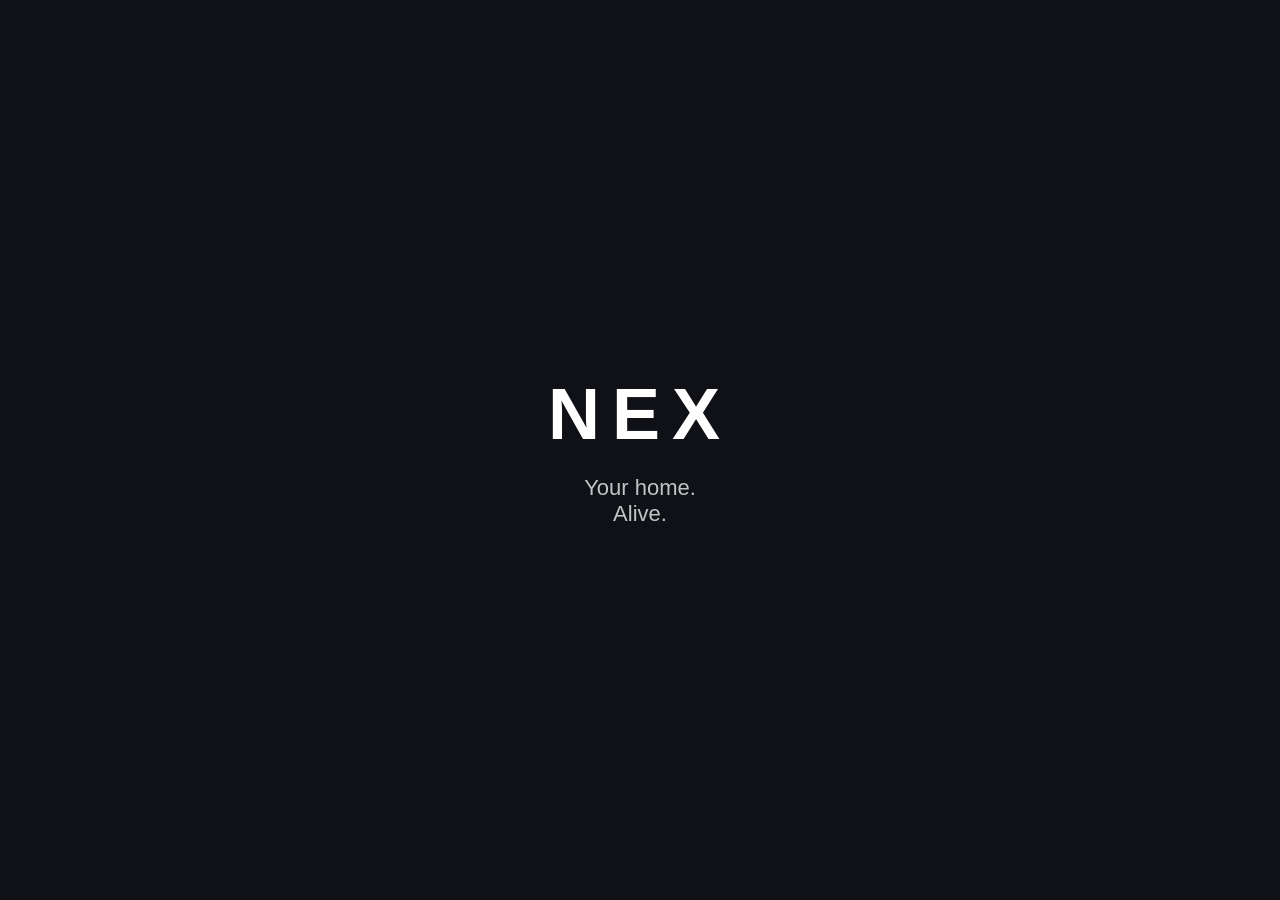
==== frontend/index.html @ 766d1158 "feat: bootstrap frontend" ====
<!DOCTYPE html>
<html lang="en">
<head>
    <meta charset="UTF-8">
    <meta name="viewport" content="width=device-width, initial-scale=1.0">
    <title>NEX</title>

    <link rel="stylesheet" href="css/style.css">
</head>
<body>

<div id="boot">

    <h1>NEX</h1>

    <p>Your home.<br>Alive.</p>

</div>

<div id="scene">

    <div id="house">

        <h2>Living House</h2>

    </div>

</div>

<script type="module" src="js/app.js"></script>

</body>
</html>
---- frontend/css/style.css ----
*{
    margin:0;
    padding:0;
    box-sizing:border-box;
}

html,body{

    width:100%;
    height:100%;

    overflow:hidden;

    font-family:
        Inter,
        Arial,
        sans-serif;

    background:#0f1117;

    color:white;
}

body{

    position:relative;
}

#boot{

    position:absolute;

    inset:0;

    display:flex;

    flex-direction:column;

    justify-content:center;

    align-items:center;

    transition:1.5s;

    z-index:100;
}

#boot.hide{

    opacity:0;

    pointer-events:none;
}

#boot h1{

    font-size:72px;

    font-weight:700;

    letter-spacing:12px;
}

#boot p{

    margin-top:20px;

    opacity:.75;

    font-size:22px;

    text-align:center;
}

#scene{

    position:absolute;

    inset:0;

    opacity:0;

    transition:2s;

    display:flex;

    justify-content:center;

    align-items:center;

    background:

        radial-gradient(circle at center,
        #2b2f37 0%,
        #17191e 60%,
        #0d0e12 100%);
}

#scene.show{

    opacity:1;
}

#house{

    width:420px;

    height:260px;

    border:2px solid rgba(255,255,255,.08);

    border-radius:24px;

    display:flex;

    justify-content:center;

    align-items:center;

    color:#ddd;

    backdrop-filter:blur(4px);
}
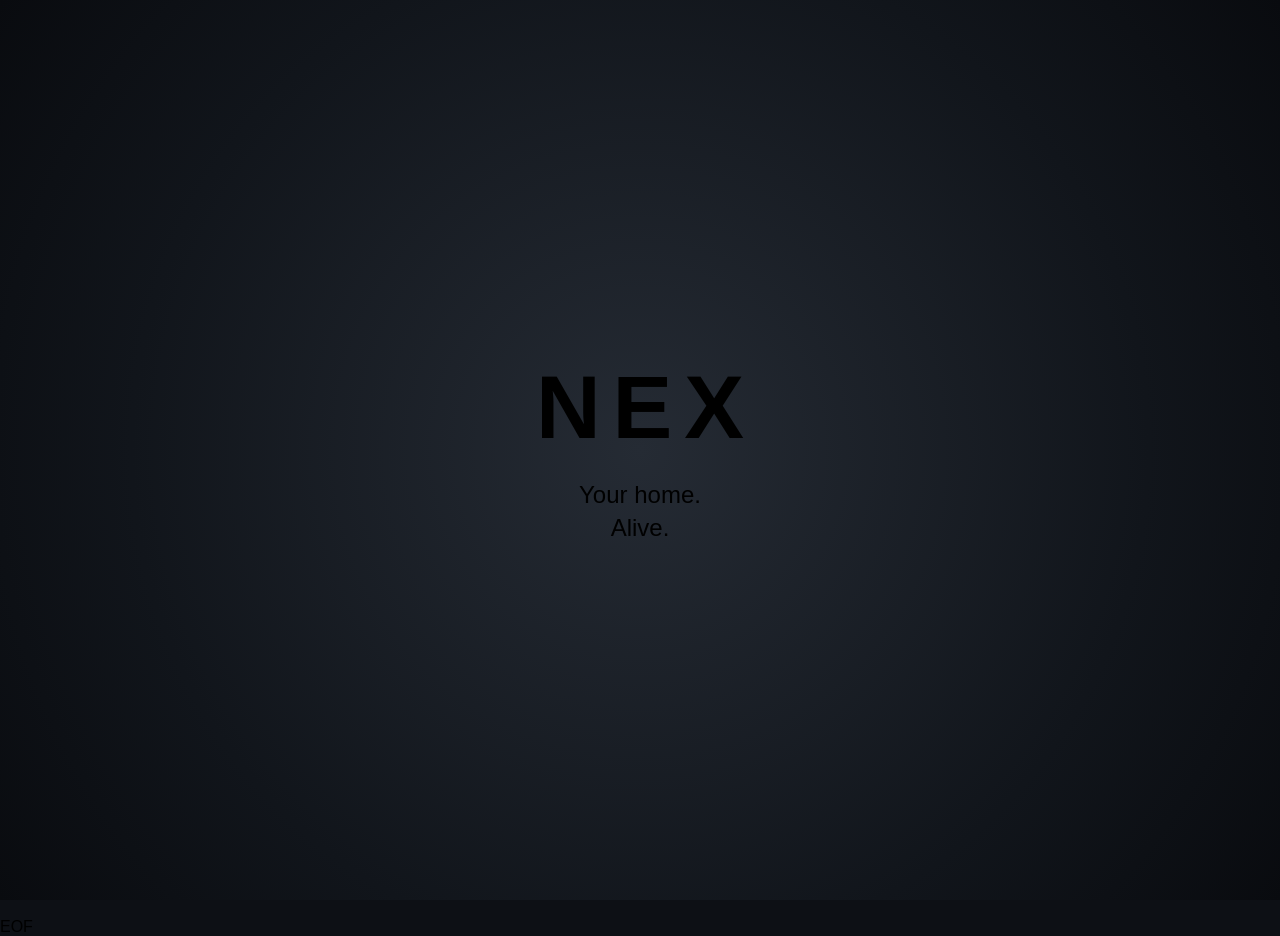
==== commit 5a80da0d: "feat: add living house scene engine" ====
--- a/frontend/index.html
+++ b/frontend/index.html
@@ -1,33 +1,23 @@
+cat > frontend/index.html <<'EOF'
 <!DOCTYPE html>
-<html lang="en">
+<html lang="uk">
 <head>
     <meta charset="UTF-8">
     <meta name="viewport" content="width=device-width, initial-scale=1.0">
-    <title>NEX</title>
+
+    <title>NEX Living House</title>
 
     <link rel="stylesheet" href="css/style.css">
 </head>
 <body>
-
-<div id="boot">
-
-    <h1>NEX</h1>
-
-    <p>Your home.<br>Alive.</p>
-
-</div>
-
-<div id="scene">
-
-    <div id="house">
-
-        <h2>Living House</h2>
-
+    <div id="boot" class="boot">
+        <div class="boot__logo">NEX</div>
+        <div class="boot__tagline">Your home.<br>Alive.</div>
     </div>
 
-</div>
+    <main id="app" class="app" aria-label="NEX Living House"></main>
 
-<script type="module" src="js/app.js"></script>
-
+    <script type="module" src="js/app.js"></script>
 </body>
 </html>
+EOF
--- a/frontend/css/style.css
+++ b/frontend/css/style.css
@@ -1,123 +1,966 @@
-*{
-    margin:0;
-    padding:0;
-    box-sizing:border-box;
-}
-
-html,body{
-
-    width:100%;
-    height:100%;
-
-    overflow:hidden;
+cat > frontend/css/style.css <<'EOF'
+:root {
+    color-scheme: dark;
+
+    --text-main: #f4f2eb;
+    --text-muted: rgba(244, 242, 235, 0.66);
+
+    --glass-background: rgba(21, 25, 30, 0.66);
+    --glass-border: rgba(255, 255, 255, 0.12);
+
+    --warm-light: #ffc66f;
+    --warm-light-soft: rgba(255, 198, 111, 0.25);
+
+    --scene-width: 1600px;
+}
+
+* {
+    box-sizing: border-box;
+}
+
+html,
+body {
+    width: 100%;
+    height: 100%;
+    margin: 0;
+}
+
+body {
+    overflow: hidden;
+
+    color: var(--text-main);
+    background: #0d1015;
 
     font-family:
         Inter,
-        Arial,
+        -apple-system,
+        BlinkMacSystemFont,
+        "Segoe UI",
         sans-serif;
-
-    background:#0f1117;
-
-    color:white;
-}
-
-body{
-
-    position:relative;
-}
-
-#boot{
-
-    position:absolute;
-
-    inset:0;
-
-    display:flex;
-
-    flex-direction:column;
-
-    justify-content:center;
-
-    align-items:center;
-
-    transition:1.5s;
-
-    z-index:100;
-}
-
-#boot.hide{
-
-    opacity:0;
-
-    pointer-events:none;
-}
-
-#boot h1{
-
-    font-size:72px;
-
-    font-weight:700;
-
-    letter-spacing:12px;
-}
-
-#boot p{
-
-    margin-top:20px;
-
-    opacity:.75;
-
-    font-size:22px;
-
-    text-align:center;
-}
-
-#scene{
-
-    position:absolute;
-
-    inset:0;
-
-    opacity:0;
-
-    transition:2s;
-
-    display:flex;
-
-    justify-content:center;
-
-    align-items:center;
-
-    background:
-
-        radial-gradient(circle at center,
-        #2b2f37 0%,
-        #17191e 60%,
-        #0d0e12 100%);
-}
-
-#scene.show{
-
-    opacity:1;
-}
-
-#house{
-
-    width:420px;
-
-    height:260px;
-
-    border:2px solid rgba(255,255,255,.08);
-
-    border-radius:24px;
-
-    display:flex;
-
-    justify-content:center;
-
-    align-items:center;
-
-    color:#ddd;
-
-    backdrop-filter:blur(4px);
-}
+}
+
+button,
+input,
+select,
+textarea {
+    font: inherit;
+}
+
+.boot {
+    position: fixed;
+    inset: 0;
+    z-index: 1000;
+
+    display: flex;
+    flex-direction: column;
+    align-items: center;
+    justify-content: center;
+
+    background:
+        radial-gradient(circle at center, #252b34 0%, #11151b 65%, #090b0f 100%);
+
+    transition:
+        opacity 1.2s ease,
+        visibility 1.2s ease;
+}
+
+.boot--hidden {
+    opacity: 0;
+    visibility: hidden;
+    pointer-events: none;
+}
+
+.boot__logo {
+    padding-left: 12px;
+
+    font-size: clamp(52px, 7vw, 92px);
+    font-weight: 700;
+    letter-spacing: 12px;
+
+    animation: boot-breathe 2.4s ease-in-out infinite;
+}
+
+.boot__tagline {
+    margin-top: 20px;
+
+    color: var(--text-muted);
+
+    font-size: clamp(18px, 2vw, 24px);
+    line-height: 1.35;
+    text-align: center;
+}
+
+.app {
+    width: 100%;
+    height: 100%;
+}
+
+.scene {
+    position: relative;
+
+    width: 100%;
+    height: 100%;
+
+    overflow: hidden;
+
+    opacity: 0;
+
+    background:
+        radial-gradient(circle at 52% 42%, rgba(111, 132, 151, 0.16), transparent 38%),
+        linear-gradient(180deg, #18212c 0%, #273443 48%, #192028 100%);
+
+    transition: opacity 1.8s ease;
+}
+
+.scene--ready {
+    opacity: 1;
+}
+
+.scene__sky {
+    position: absolute;
+    inset: 0 0 32%;
+
+    overflow: hidden;
+}
+
+.scene__glow {
+    position: absolute;
+    top: 13%;
+    left: 50%;
+
+    width: min(55vw, 800px);
+    aspect-ratio: 1;
+
+    border-radius: 50%;
+
+    background: radial-gradient(
+        circle,
+        rgba(255, 204, 132, 0.18) 0%,
+        rgba(174, 190, 209, 0.08) 35%,
+        transparent 70%
+    );
+
+    filter: blur(10px);
+    transform: translateX(-50%);
+}
+
+.scene__cloud {
+    position: absolute;
+
+    width: 220px;
+    height: 52px;
+
+    border-radius: 50%;
+
+    background: rgba(215, 223, 229, 0.08);
+
+    filter: blur(2px);
+
+    animation: cloud-drift 42s linear infinite;
+}
+
+.scene__cloud::before,
+.scene__cloud::after {
+    content: "";
+
+    position: absolute;
+
+    border-radius: 50%;
+
+    background: inherit;
+}
+
+.scene__cloud::before {
+    left: 30px;
+    bottom: 12px;
+
+    width: 90px;
+    height: 80px;
+}
+
+.scene__cloud::after {
+    right: 30px;
+    bottom: 8px;
+
+    width: 110px;
+    height: 90px;
+}
+
+.scene__cloud--one {
+    top: 18%;
+    left: 8%;
+}
+
+.scene__cloud--two {
+    top: 29%;
+    left: 72%;
+
+    opacity: 0.7;
+
+    animation-duration: 58s;
+}
+
+.scene__cloud--three {
+    top: 8%;
+    left: 44%;
+
+    opacity: 0.45;
+
+    transform: scale(0.65);
+
+    animation-duration: 72s;
+}
+
+.scene__ground {
+    position: absolute;
+    inset: 52% 0 0;
+
+    overflow: hidden;
+
+    background:
+        linear-gradient(180deg, rgba(48, 67, 57, 0.32), transparent 20%),
+        linear-gradient(180deg, #18251f 0%, #111914 100%);
+}
+
+.scene__hill {
+    position: absolute;
+
+    border-radius: 50% 50% 0 0;
+}
+
+.scene__hill--back {
+    top: 1%;
+    left: -8%;
+
+    width: 75%;
+    height: 56%;
+
+    background: #22312a;
+
+    transform: rotate(2deg);
+}
+
+.scene__hill--front {
+    top: 25%;
+    right: -15%;
+
+    width: 90%;
+    height: 76%;
+
+    background: #17231d;
+
+    transform: rotate(-3deg);
+}
+
+.house {
+    position: absolute;
+    left: 50%;
+    bottom: 13%;
+
+    width: min(47vw, 700px);
+    min-width: 430px;
+    aspect-ratio: 1.55;
+
+    transform: translateX(-50%) translateY(30px);
+    opacity: 0;
+
+    transition:
+        transform 1.6s cubic-bezier(0.22, 1, 0.36, 1) 0.25s,
+        opacity 1.4s ease 0.25s;
+}
+
+.scene--ready .house {
+    transform: translateX(-50%) translateY(0);
+    opacity: 1;
+}
+
+.house__shadow {
+    position: absolute;
+    left: 7%;
+    right: 7%;
+    bottom: -4%;
+
+    height: 18%;
+
+    border-radius: 50%;
+
+    background: rgba(0, 0, 0, 0.43);
+
+    filter: blur(18px);
+}
+
+.house__body {
+    position: absolute;
+    inset: 8% 6% 7%;
+}
+
+.house__roof {
+    position: absolute;
+    z-index: 2;
+    top: 0;
+    left: 8%;
+
+    width: 84%;
+    height: 45%;
+
+    background:
+        linear-gradient(145deg, rgba(255, 255, 255, 0.08), transparent 30%),
+        linear-gradient(160deg, #393a38 0%, #242626 100%);
+
+    clip-path: polygon(50% 0, 100% 82%, 94% 100%, 6% 100%, 0 82%);
+
+    filter: drop-shadow(0 14px 12px rgba(0, 0, 0, 0.36));
+}
+
+.house__wall {
+    position: absolute;
+    top: 39%;
+    left: 13%;
+
+    width: 74%;
+    height: 52%;
+
+    border: 1px solid rgba(255, 255, 255, 0.07);
+
+    background:
+        repeating-linear-gradient(
+            90deg,
+            rgba(255, 255, 255, 0.025) 0 1px,
+            transparent 1px 34px
+        ),
+        linear-gradient(180deg, #4b4036 0%, #312b27 100%);
+
+    box-shadow:
+        inset 0 0 50px rgba(0, 0, 0, 0.22),
+        0 20px 45px rgba(0, 0, 0, 0.28);
+}
+
+.house__terrace {
+    position: absolute;
+    left: 4%;
+    right: 4%;
+    bottom: 1%;
+
+    height: 10%;
+
+    border-radius: 4px;
+
+    background:
+        repeating-linear-gradient(
+            90deg,
+            #4b3a2d 0 42px,
+            #2d251f 42px 44px
+        );
+
+    box-shadow: 0 14px 30px rgba(0, 0, 0, 0.35);
+}
+
+.house__window {
+    position: absolute;
+    top: 25%;
+
+    width: 23%;
+    height: 40%;
+
+    border: 7px solid #272523;
+
+    background:
+        linear-gradient(rgba(255, 224, 170, 0.82), rgba(255, 177, 83, 0.65));
+
+    box-shadow:
+        0 0 35px var(--warm-light-soft),
+        inset 0 0 18px rgba(255, 255, 255, 0.16);
+
+    animation: window-breathe 5s ease-in-out infinite;
+}
+
+.house__window::before,
+.house__window::after {
+    content: "";
+
+    position: absolute;
+
+    background: rgba(48, 42, 35, 0.55);
+}
+
+.house__window::before {
+    top: 0;
+    bottom: 0;
+    left: 50%;
+
+    width: 3px;
+}
+
+.house__window::after {
+    top: 50%;
+    left: 0;
+    right: 0;
+
+    height: 3px;
+}
+
+.house__window--left {
+    left: 10%;
+}
+
+.house__window--right {
+    right: 10%;
+
+    animation-delay: -1.3s;
+}
+
+.house__door {
+    position: absolute;
+    left: 43%;
+    bottom: 0;
+
+    width: 14%;
+    height: 56%;
+
+    border: 5px solid #28231f;
+
+    background:
+        linear-gradient(90deg, rgba(255, 255, 255, 0.05), transparent),
+        #30251e;
+}
+
+.house__door::after {
+    content: "";
+
+    position: absolute;
+    top: 52%;
+    right: 12%;
+
+    width: 5px;
+    height: 5px;
+
+    border-radius: 50%;
+
+    background: #c8a46f;
+}
+
+.solar-array {
+    position: absolute;
+    top: 42%;
+    left: 24%;
+
+    display: grid;
+    grid-template-columns: repeat(4, 1fr);
+    gap: 5px;
+
+    width: 49%;
+    height: 31%;
+
+    transform: perspective(500px) rotateX(54deg);
+    transform-origin: center bottom;
+}
+
+.solar-panel {
+    border: 1px solid rgba(166, 196, 221, 0.3);
+
+    background:
+        repeating-linear-gradient(
+            90deg,
+            transparent 0 10px,
+            rgba(167, 204, 231, 0.13) 10px 11px
+        ),
+        linear-gradient(145deg, #244056, #101d29);
+
+    box-shadow: inset 0 0 12px rgba(107, 188, 239, 0.14);
+}
+
+.starlink {
+    position: absolute;
+    top: 13%;
+    right: 16%;
+
+    width: 13%;
+    height: 42%;
+}
+
+.starlink__mast {
+    position: absolute;
+    left: 48%;
+    bottom: 0;
+
+    width: 5px;
+    height: 65%;
+
+    border-radius: 4px;
+
+    background: #aeb5b8;
+
+    transform: rotate(5deg);
+}
+
+.starlink__dish {
+    position: absolute;
+    top: 2%;
+    left: 18%;
+
+    width: 72%;
+    height: 36%;
+
+    border-radius: 50% 50% 46% 46%;
+
+    background:
+        linear-gradient(160deg, #eff2f1, #929b9e);
+
+    box-shadow: 0 5px 9px rgba(0, 0, 0, 0.25);
+
+    transform: rotate(-14deg);
+}
+
+.energy-equipment {
+    position: absolute;
+    right: clamp(42px, 8vw, 150px);
+    bottom: 17%;
+
+    display: flex;
+    align-items: flex-end;
+    gap: 25px;
+
+    opacity: 0;
+    transform: translateX(35px);
+
+    transition:
+        opacity 1.4s ease 0.6s,
+        transform 1.5s cubic-bezier(0.22, 1, 0.36, 1) 0.6s;
+}
+
+.scene--ready .energy-equipment {
+    opacity: 1;
+    transform: translateX(0);
+}
+
+.inverter {
+    position: relative;
+
+    width: 110px;
+    height: 175px;
+
+    border: 1px solid rgba(255, 255, 255, 0.13);
+    border-radius: 12px;
+
+    background:
+        linear-gradient(145deg, rgba(255, 255, 255, 0.12), transparent 24%),
+        #d7d9d4;
+
+    box-shadow:
+        0 18px 35px rgba(0, 0, 0, 0.33),
+        inset 0 0 20px rgba(255, 255, 255, 0.16);
+}
+
+.inverter__screen {
+    position: absolute;
+    top: 22%;
+    left: 23%;
+
+    width: 54%;
+    height: 24%;
+
+    border-radius: 4px;
+
+    background:
+        radial-gradient(circle, rgba(114, 221, 170, 0.22), transparent 65%),
+        #182522;
+
+    box-shadow: inset 0 0 8px #060908;
+}
+
+.inverter__brand {
+    position: absolute;
+    left: 0;
+    right: 0;
+    bottom: 16%;
+
+    color: #343836;
+
+    font-size: 12px;
+    font-weight: 700;
+    letter-spacing: 2px;
+    text-align: center;
+}
+
+.battery {
+    position: relative;
+
+    width: 110px;
+    height: 145px;
+
+    overflow: hidden;
+
+    border: 2px solid rgba(255, 255, 255, 0.13);
+    border-radius: 9px;
+
+    background: #20272b;
+
+    box-shadow: 0 18px 35px rgba(0, 0, 0, 0.33);
+}
+
+.battery__level {
+    position: absolute;
+    left: 8px;
+    right: 8px;
+    bottom: 8px;
+
+    height: 76%;
+
+    border-radius: 4px;
+
+    background:
+        linear-gradient(
+            180deg,
+            rgba(142, 211, 138, 0.8),
+            rgba(79, 145, 85, 0.78)
+        );
+
+    box-shadow: 0 0 18px rgba(118, 202, 121, 0.18);
+}
+
+.battery__terminals {
+    position: absolute;
+    top: -5px;
+    left: 22%;
+
+    width: 56%;
+    height: 9px;
+
+    border-radius: 3px 3px 0 0;
+
+    background: #596166;
+}
+
+.grid-source {
+    position: absolute;
+    left: clamp(35px, 7vw, 130px);
+    bottom: 18%;
+
+    width: 170px;
+    height: 350px;
+
+    opacity: 0;
+    transform: translateX(-35px);
+
+    transition:
+        opacity 1.4s ease 0.45s,
+        transform 1.5s cubic-bezier(0.22, 1, 0.36, 1) 0.45s;
+}
+
+.scene--ready .grid-source {
+    opacity: 1;
+    transform: translateX(0);
+}
+
+.grid-source__pole {
+    position: absolute;
+    left: 50%;
+    bottom: 0;
+
+    width: 15px;
+    height: 82%;
+
+    border-radius: 8px 8px 3px 3px;
+
+    background:
+        linear-gradient(90deg, #594a3c, #8a745d 45%, #4b4035);
+}
+
+.grid-source__arm {
+    position: absolute;
+    top: 17%;
+    left: 18%;
+
+    width: 64%;
+    height: 10px;
+
+    border-radius: 5px;
+
+    background: #655443;
+}
+
+.grid-source__wire {
+    position: absolute;
+    top: 18%;
+
+    width: 130%;
+    height: 70px;
+
+    border-top: 2px solid rgba(27, 27, 26, 0.88);
+    border-radius: 50%;
+}
+
+.grid-source__wire--one {
+    left: 52%;
+}
+
+.grid-source__wire--two {
+    left: 45%;
+    top: 23%;
+}
+
+.object-label {
+    position: absolute;
+    z-index: 20;
+
+    min-width: 130px;
+    padding: 10px 13px;
+
+    border: 1px solid var(--glass-border);
+    border-radius: 12px;
+
+    background: var(--glass-background);
+
+    box-shadow: 0 12px 30px rgba(0, 0, 0, 0.22);
+
+    backdrop-filter: blur(14px);
+    -webkit-backdrop-filter: blur(14px);
+}
+
+.object-label__title {
+    display: block;
+
+    margin-bottom: 4px;
+
+    color: var(--text-muted);
+
+    font-size: 11px;
+    letter-spacing: 0.08em;
+    text-transform: uppercase;
+}
+
+.object-label strong,
+.object-label small {
+    display: block;
+}
+
+.object-label strong {
+    font-size: 16px;
+}
+
+.object-label small {
+    margin-top: 3px;
+
+    color: var(--text-muted);
+
+    font-size: 12px;
+}
+
+.object-label--house {
+    left: 2%;
+    bottom: 25%;
+}
+
+.object-label--solar {
+    top: 2%;
+    left: 30%;
+}
+
+.object-label--starlink {
+    top: 1%;
+    right: 3%;
+
+    display: flex;
+    align-items: center;
+    gap: 8px;
+
+    min-width: auto;
+}
+
+.object-label--grid {
+    left: -5%;
+    bottom: -3%;
+}
+
+.object-label--inverter,
+.object-label--battery {
+    left: 50%;
+
+    width: max-content;
+    min-width: 150px;
+
+    transform: translateX(-50%);
+}
+
+.object-label--inverter {
+    bottom: -72px;
+}
+
+.object-label--battery {
+    bottom: -89px;
+}
+
+.status-dot {
+    display: inline-block;
+    flex: 0 0 auto;
+
+    width: 8px;
+    height: 8px;
+
+    border-radius: 50%;
+}
+
+.status-dot--online {
+    background: #8bd28c;
+
+    box-shadow: 0 0 9px rgba(139, 210, 140, 0.7);
+}
+
+.scene-status {
+    position: absolute;
+    left: 50%;
+    bottom: 25px;
+    z-index: 30;
+
+    display: flex;
+    align-items: center;
+    justify-content: space-between;
+
+    width: min(88vw, 980px);
+    padding: 12px 18px;
+
+    border: 1px solid var(--glass-border);
+    border-radius: 16px;
+
+    background: rgba(13, 17, 21, 0.65);
+
+    color: var(--text-muted);
+
+    opacity: 0;
+    transform: translate(-50%, 16px);
+
+    backdrop-filter: blur(15px);
+    -webkit-backdrop-filter: blur(15px);
+
+    transition:
+        opacity 1.2s ease 0.9s,
+        transform 1.2s ease 0.9s;
+}
+
+.scene--ready .scene-status {
+    opacity: 1;
+    transform: translate(-50%, 0);
+}
+
+.scene-status__item {
+    display: flex;
+    align-items: center;
+    gap: 9px;
+}
+
+.scene-status__time {
+    color: var(--text-main);
+
+    font-variant-numeric: tabular-nums;
+}
+
+@keyframes boot-breathe {
+    0%,
+    100% {
+        opacity: 0.7;
+        transform: scale(0.98);
+    }
+
+    50% {
+        opacity: 1;
+        transform: scale(1);
+    }
+}
+
+@keyframes cloud-drift {
+    from {
+        transform: translateX(-80px);
+    }
+
+    to {
+        transform: translateX(280px);
+    }
+}
+
+@keyframes window-breathe {
+    0%,
+    100% {
+        filter: brightness(0.92);
+    }
+
+    50% {
+        filter: brightness(1.08);
+    }
+}
+
+@media (max-width: 1050px) {
+    .grid-source {
+        left: 25px;
+
+        transform: scale(0.8) translateX(-35px);
+        transform-origin: bottom left;
+    }
+
+    .scene--ready .grid-source {
+        transform: scale(0.8) translateX(0);
+    }
+
+    .energy-equipment {
+        right: 28px;
+
+        transform: scale(0.82) translateX(35px);
+        transform-origin: bottom right;
+    }
+
+    .scene--ready .energy-equipment {
+        transform: scale(0.82) translateX(0);
+    }
+
+    .house {
+        min-width: 390px;
+        width: 58vw;
+    }
+}
+
+@media (max-width: 760px) {
+    .house {
+        bottom: 19%;
+
+        min-width: 340px;
+        width: 88vw;
+    }
+
+    .grid-source {
+        bottom: 21%;
+
+        opacity: 0.45;
+
+        transform: scale(0.58);
+    }
+
+    .scene--ready .grid-source {
+        transform: scale(0.58);
+    }
+
+    .energy-equipment {
+        right: 14px;
+        bottom: 18%;
+
+        gap: 12px;
+
+        transform: scale(0.62);
+    }
+
+    .scene--ready .energy-equipment {
+        transform: scale(0.62);
+    }
+
+    .object-label--inverter,
+    .object-label--battery {
+        display: none;
+    }
+
+    .scene-status {
+        bottom: 12px;
+
+        width: calc(100% - 24px);
+
+        font-size: 13px;
+    }
+}
+EOF
